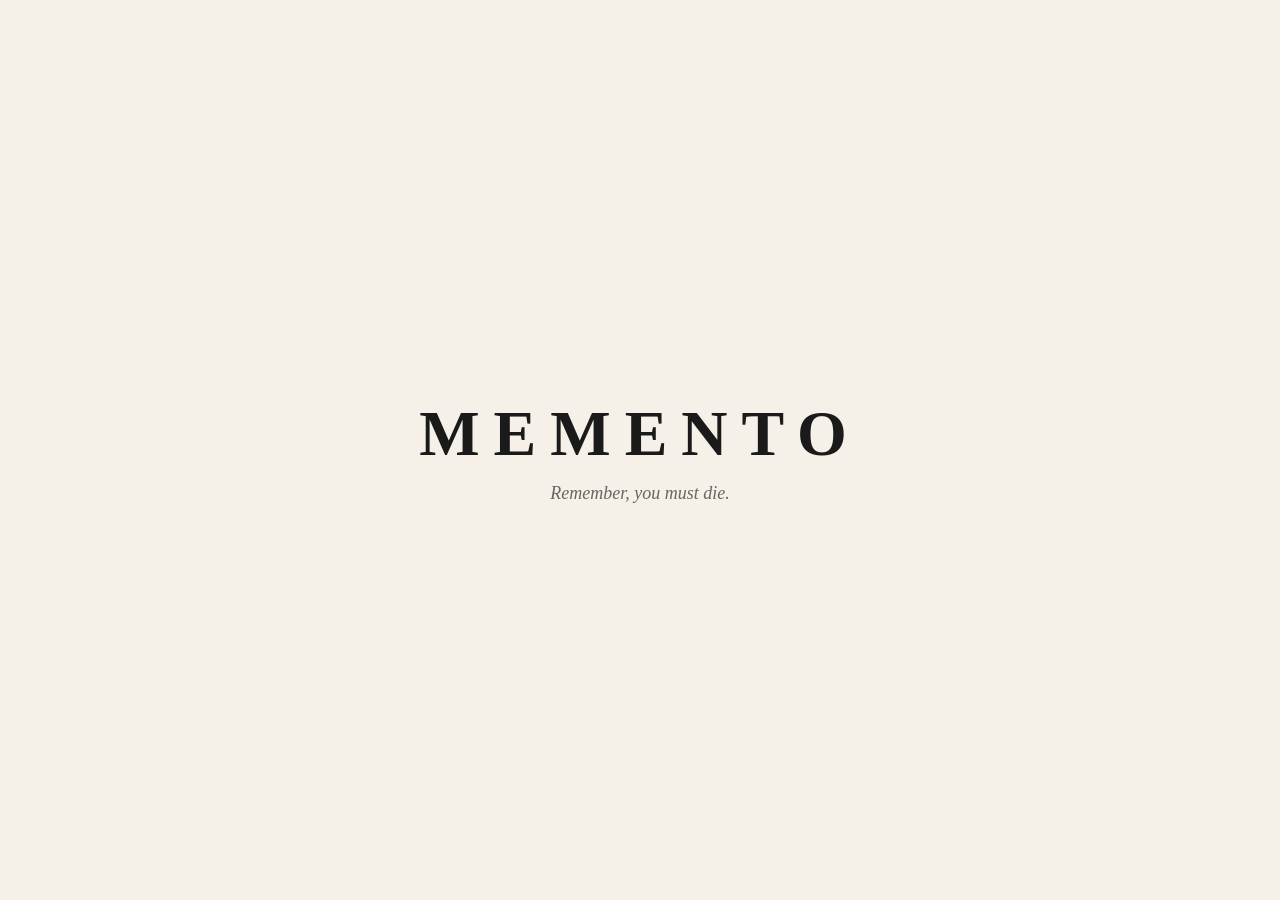
==== index.html @ be48894f "initial commit: memento time dashboard" ====
<!DOCTYPE html>
<html lang="en">
<head>
  <meta charset="UTF-8">
  <meta name="viewport" content="width=device-width, initial-scale=1.0">
  <title>MEMENTO</title>
  <link rel="stylesheet" href="style.css">
</head>
<body>

  <!-- Page 1: Title -->
  <div class="landing-page" id="page1">
    <div class="page1-content">
      <h1 class="page1-title">MEMENTO</h1>
      <p class="page1-subtitle">Remember, you must die.</p>
    </div>
  </div>

  <!-- Page 2: Birth Input -->
  <div class="landing-page hidden" id="page2">
    <div class="page2-content">
      <p class="page2-label">DATE OF BIRTH</p>
      <input type="text" id="birthInput" class="page2-input" placeholder="DD/MM/YYYY" maxlength="10" autocomplete="off">
      <button class="page2-btn" id="enterBtn">Enter</button>
    </div>
  </div>

  <!-- Dashboard -->
  <div class="dashboard hidden" id="dashboard">
    <header class="header">
      <div class="header-left">
        <h1>MEMENTO</h1>
        <p class="subtitle">Remember, you must die.</p>
      </div>
      <div class="header-right">
        <span class="born-label">BORN</span>
        <span class="born-date" id="bornDisplay">--</span>
        <span class="status-dot"></span>
        <span class="status-text">LIVE</span>
      </div>
    </header>

    <section class="card">
      <div class="card-header">
        <span class="card-label">LIFE IN WEEKS</span>
        <div class="weeks-legend">
          <span class="legend-item"><span class="legend-dot lived"></span> Lived</span>
          <span class="legend-item"><span class="legend-dot remaining"></span> Remaining</span>
        </div>
      </div>
      <div class="weeks-grid" id="weeksGrid"></div>
      <p class="card-note" id="weeksNote">-- weeks lived of -- total</p>
      <p class="card-note weeks-expectancy">Based on avg. life expectancy of 78 years</p>
    </section>

    <section class="card death-card">
      <span class="card-label">ESTIMATED TIME REMAINING</span>
      <div class="death-countdown">
        <div class="countdown-unit">
          <span class="countdown-num" id="deathYears">--</span>
          <span class="countdown-label">years</span>
        </div>
        <div class="countdown-sep">:</div>
        <div class="countdown-unit">
          <span class="countdown-num" id="deathDays">--</span>
          <span class="countdown-label">days</span>
        </div>
        <div class="countdown-sep">:</div>
        <div class="countdown-unit">
          <span class="countdown-num" id="deathHours">--</span>
          <span class="countdown-label">hours</span>
        </div>
        <div class="countdown-sep">:</div>
        <div class="countdown-unit">
          <span class="countdown-num" id="deathMins">--</span>
          <span class="countdown-label">min</span>
        </div>
        <div class="countdown-sep">:</div>
        <div class="countdown-unit">
          <span class="countdown-num" id="deathSecs">--</span>
          <span class="countdown-label">sec</span>
        </div>
      </div>
      <div class="drain-bar">
        <div class="drain-fill" id="drainFill"></div>
      </div>
      <p class="card-note" id="drainText">Draining...</p>
    </section>

    <section class="card progress-card">
      <span class="card-label">LIFE PROGRESS</span>
      <div class="progress-row">
        <div class="progress-left">
          <div class="life-percent">
            <span class="big-number" id="lifePercent">--</span>
            <span class="percent-sign">%</span>
          </div>
          <p class="progress-sub">of your life has passed</p>
        </div>
        <div class="birth-stats">
          <div class="stat-row">
            <span class="stat-label">Days alive</span>
            <span class="stat-value" id="daysAlive">--</span>
          </div>
          <div class="stat-row">
            <span class="stat-label">Weeks alive</span>
            <span class="stat-value" id="weeksAlive">--</span>
          </div>
          <div class="stat-row">
            <span class="stat-label">Months alive</span>
            <span class="stat-value" id="monthsAlive">--</span>
          </div>
          <div class="stat-row">
            <span class="stat-label">Age</span>
            <span class="stat-value" id="ageText">--</span>
          </div>
        </div>
      </div>
      <div class="life-bar">
        <div class="life-bar-fill" id="lifeFill"></div>
        <span class="life-bar-label" id="lifeBarLabel">--%</span>
      </div>
    </section>

    <section class="card">
      <div class="card-header">
        <span class="card-label">2026 YEAR PROGRESS</span>
        <span class="year-percent" id="yearPercent">--% complete</span>
      </div>
      <div class="progress-bar">
        <div class="progress-fill" id="yearFill"></div>
      </div>
      <div class="progress-labels">
        <span>Jan 1</span>
        <span class="current-day" id="currentDay">Day -- of 365</span>
        <span>Dec 31</span>
      </div>
    </section>
  </div>

  <script src="app.js"></script>
</body>
</html>
---- style.css ----
* {
  margin: 0;
  padding: 0;
  box-sizing: border-box;
}

body {
  font-family: 'Times New Roman', Times, serif;
  background: #F5F0E8;
  color: #1a1a1a;
}

.hidden {
  display: none !important;
}

/* ========== LANDING PAGES ========== */
.landing-page {
  min-height: 100vh;
  display: flex;
  align-items: center;
  justify-content: center;
  cursor: pointer;
}

/* Page 1 - Title */
.page1-content {
  text-align: center;
}

.page1-title {
  font-size: 64px;
  font-weight: 900;
  letter-spacing: 14px;
  color: #1a1a1a;
  opacity: 0;
  transform: translateY(20px);
  animation: fadeUp 1.2s ease forwards;
}

.page1-subtitle {
  font-size: 18px;
  font-style: italic;
  color: #6b6560;
  margin-top: 12px;
  opacity: 0;
  transform: translateY(10px);
  animation: fadeUp 1s ease 0.8s forwards;
}

/* No click hint - auto transition */

/* Page 2 - Input */
.page2-content {
  text-align: center;
  opacity: 0;
  transform: translateY(15px);
  animation: fadeUp 0.8s ease 0.2s forwards;
}

.page2-label {
  font-size: 12px;
  font-weight: 700;
  color: #6b6560;
  letter-spacing: 3px;
  text-transform: uppercase;
  margin-bottom: 16px;
}

.page2-input {
  font-family: 'Times New Roman', Times, serif;
  font-size: 22px;
  text-align: center;
  padding: 16px 28px;
  border: 1px solid #D4CFC5;
  border-radius: 2px;
  background: #FFFDF8;
  color: #1a1a1a;
  outline: none;
  width: 260px;
  letter-spacing: 3px;
  display: block;
  margin: 0 auto;
}

.page2-input:focus {
  border-color: #1a1a1a;
}

.page2-input::placeholder {
  color: #C0BAB0;
  letter-spacing: 3px;
}

.page2-btn {
  font-family: 'Times New Roman', Times, serif;
  font-size: 13px;
  font-weight: 700;
  letter-spacing: 3px;
  text-transform: uppercase;
  padding: 14px 48px;
  background: #1a1a1a;
  color: #F5F0E8;
  border: none;
  border-radius: 2px;
  cursor: pointer;
  transition: opacity 0.2s;
  margin-top: 20px;
}

.page2-btn:hover {
  opacity: 0.8;
}

/* Page transition */
.fade-out {
  animation: fadeOut 0.6s ease forwards !important;
}

.fade-out * {
  animation: fadeOut 0.6s ease forwards !important;
}

/* Animations */
@keyframes fadeUp {
  to {
    opacity: 1;
    transform: translateY(0);
  }
}

@keyframes fadeIn {
  to {
    opacity: 1;
  }
}

@keyframes fadeOut {
  to {
    opacity: 0;
    transform: translateY(-10px);
  }
}

/* Dashboard fade in */
.dashboard-enter {
  animation: dashFadeIn 0.8s ease forwards;
}

@keyframes dashFadeIn {
  from {
    opacity: 0;
  }
  to {
    opacity: 1;
  }
}

/* ========== DASHBOARD ========== */
.dashboard {
  max-width: 100%;
  padding: 28px 32px;
  display: flex;
  flex-direction: column;
  gap: 24px;
}

/* Header */
.header {
  display: flex;
  justify-content: space-between;
  align-items: center;
  padding-bottom: 20px;
  border-bottom: 2px solid #1a1a1a;
}

.header h1 {
  font-size: 28px;
  font-weight: 900;
  color: #1a1a1a;
  letter-spacing: 6px;
}

.subtitle {
  font-size: 14px;
  font-style: italic;
  color: #6b6560;
  margin-top: 2px;
}

.header-right {
  display: flex;
  align-items: center;
  gap: 14px;
}

.born-label {
  font-size: 11px;
  font-weight: 700;
  color: #6b6560;
  letter-spacing: 2px;
}

.born-date {
  font-size: 15px;
  font-weight: 700;
  color: #1a1a1a;
  letter-spacing: 1px;
}

.status-dot {
  width: 8px;
  height: 8px;
  border-radius: 50%;
  background: #1a1a1a;
  animation: pulse 2s infinite;
}

@keyframes pulse {
  0%, 100% { opacity: 1; }
  50% { opacity: 0.3; }
}

.status-text {
  font-size: 11px;
  font-weight: 700;
  color: #1a1a1a;
  letter-spacing: 3px;
}

/* Cards */
.card {
  background: #FFFDF8;
  border: 1px solid #D4CFC5;
  border-radius: 2px;
  padding: 32px 36px;
  display: flex;
  flex-direction: column;
  gap: 18px;
  box-shadow: 2px 2px 0px #D4CFC5;
}

.card-label {
  font-size: 13px;
  font-weight: 700;
  color: #6b6560;
  letter-spacing: 2.5px;
}

.card-header {
  display: flex;
  justify-content: space-between;
  align-items: center;
}

.card-note {
  font-size: 14px;
  color: #9b9590;
  font-style: italic;
}

.weeks-expectancy {
  text-align: right;
  font-size: 11px;
}

/* ========== LIFE IN WEEKS ========== */
.weeks-legend {
  display: flex;
  gap: 16px;
}

.legend-item {
  display: flex;
  align-items: center;
  gap: 6px;
  font-size: 14px;
  color: #6b6560;
}

.legend-dot {
  width: 12px;
  height: 12px;
  border-radius: 2px;
}

.legend-dot.lived {
  background: #1a1a1a;
}

.legend-dot.remaining {
  background: #EBE6DC;
  border: 1px solid #D4CFC5;
}

.weeks-grid {
  display: flex;
  flex-wrap: wrap;
  gap: 3px;
  padding: 10px 0;
}

.week-dot {
  width: 8px;
  height: 8px;
  border-radius: 2px;
}

.week-dot.lived {
  background: #1a1a1a;
}

.week-dot.remaining {
  background: #DDD8CE;
}

/* ========== DEATH CLOCK ========== */
.death-card {
  align-items: center;
  text-align: center;
  padding: 40px 36px;
}

.death-countdown {
  display: flex;
  align-items: flex-start;
  gap: 14px;
  justify-content: center;
}

.countdown-unit {
  display: flex;
  flex-direction: column;
  align-items: center;
  gap: 8px;
}

.countdown-num {
  font-size: 56px;
  font-weight: 700;
  color: #1a1a1a;
  font-variant-numeric: tabular-nums;
  min-width: 80px;
}

.countdown-label {
  font-size: 12px;
  font-weight: 700;
  color: #6b6560;
  letter-spacing: 2px;
  text-transform: uppercase;
}

.countdown-sep {
  font-size: 48px;
  font-weight: 300;
  color: #B0AAA0;
  margin-top: 4px;
}

.drain-bar {
  width: 100%;
  height: 10px;
  background: #EBE6DC;
  border-radius: 2px;
  overflow: hidden;
  border: 1px solid #D4CFC5;
}

.drain-fill {
  height: 100%;
  background: #1a1a1a;
  border-radius: 1px;
  transition: width 1s linear;
}

/* ========== LIFE PROGRESS ========== */
.progress-card {
  padding: 32px 36px;
}

.progress-row {
  display: flex;
  justify-content: space-between;
  align-items: flex-start;
  gap: 32px;
}

.progress-left {
  display: flex;
  flex-direction: column;
  gap: 6px;
}

.life-percent {
  display: flex;
  align-items: baseline;
  gap: 2px;
}

.big-number {
  font-size: 64px;
  font-weight: 900;
  color: #1a1a1a;
  line-height: 1;
}

.percent-sign {
  font-size: 28px;
  font-weight: 500;
  color: #1a1a1a;
}

.progress-sub {
  font-size: 15px;
  color: #6b6560;
  font-style: italic;
}

.birth-stats {
  display: flex;
  flex-direction: column;
  gap: 8px;
  min-width: 240px;
}

.stat-row {
  display: flex;
  justify-content: space-between;
  align-items: center;
  padding: 5px 0;
  border-bottom: 1px solid #EBE6DC;
}

.stat-row:last-child {
  border-bottom: none;
}

.stat-label {
  font-size: 15px;
  color: #6b6560;
}

.stat-value {
  font-size: 16px;
  font-weight: 700;
  color: #1a1a1a;
}

.life-bar {
  width: 100%;
  height: 32px;
  background: #EBE6DC;
  border-radius: 2px;
  overflow: hidden;
  border: 1px solid #D4CFC5;
  position: relative;
}

.life-bar-fill {
  height: 100%;
  background: #1a1a1a;
  border-radius: 1px;
  transition: width 1s ease;
}

.life-bar-label {
  position: absolute;
  right: 12px;
  top: 50%;
  transform: translateY(-50%);
  font-size: 13px;
  font-weight: 700;
  color: #6b6560;
}

/* ========== YEAR PROGRESS ========== */
.year-percent {
  font-size: 16px;
  font-weight: 700;
  color: #1a1a1a;
}

.progress-bar {
  width: 100%;
  height: 22px;
  background: #EBE6DC;
  border-radius: 2px;
  overflow: hidden;
  border: 1px solid #D4CFC5;
}

.progress-fill {
  height: 100%;
  background: #1a1a1a;
  border-radius: 1px;
  transition: width 0.8s ease;
}

.progress-labels {
  display: flex;
  justify-content: space-between;
  font-size: 13px;
  color: #6b6560;
}

.current-day {
  font-weight: 600;
  color: #1a1a1a;
  font-size: 14px;
}

/* ========== MOBILE ========== */
@media (max-width: 600px) {
  .page1-title {
    font-size: 36px;
    letter-spacing: 8px;
  }

  .page1-subtitle {
    font-size: 15px;
  }

  .page2-label {
    font-size: 11px;
  }

  .dashboard {
    padding: 20px 16px;
  }

  .header {
    position: relative;
    flex-direction: column;
    align-items: flex-start;
    gap: 14px;
  }

  .header-right {
    width: 100%;
    justify-content: flex-start;
    gap: 10px;
    padding-top: 4px;
    border-top: 1px solid #EBE6DC;
  }

  .status-dot,
  .status-text {
    position: absolute;
    top: 0;
    right: 0;
  }

  .status-dot {
    right: 46px;
    top: 4px;
  }

  .status-text {
    right: 0;
    top: 0;
  }

  .card {
    padding: 24px 20px;
  }

  .progress-row {
    flex-direction: column;
  }

  .birth-stats {
    min-width: 100%;
  }

  .countdown-num {
    font-size: 24px;
    min-width: 36px;
  }

  .countdown-sep {
    font-size: 20px;
  }

  .countdown-label {
    font-size: 9px;
    letter-spacing: 1px;
  }

  .death-countdown {
    gap: 8px;
  }

  .big-number {
    font-size: 44px;
  }

  .death-card {
    padding: 28px 20px;
  }

  .week-dot {
    width: 5px;
    height: 5px;
  }

  .card-note {
    font-size: 11px;
  }

  .weeks-expectancy {
    font-size: 9px;
  }
}
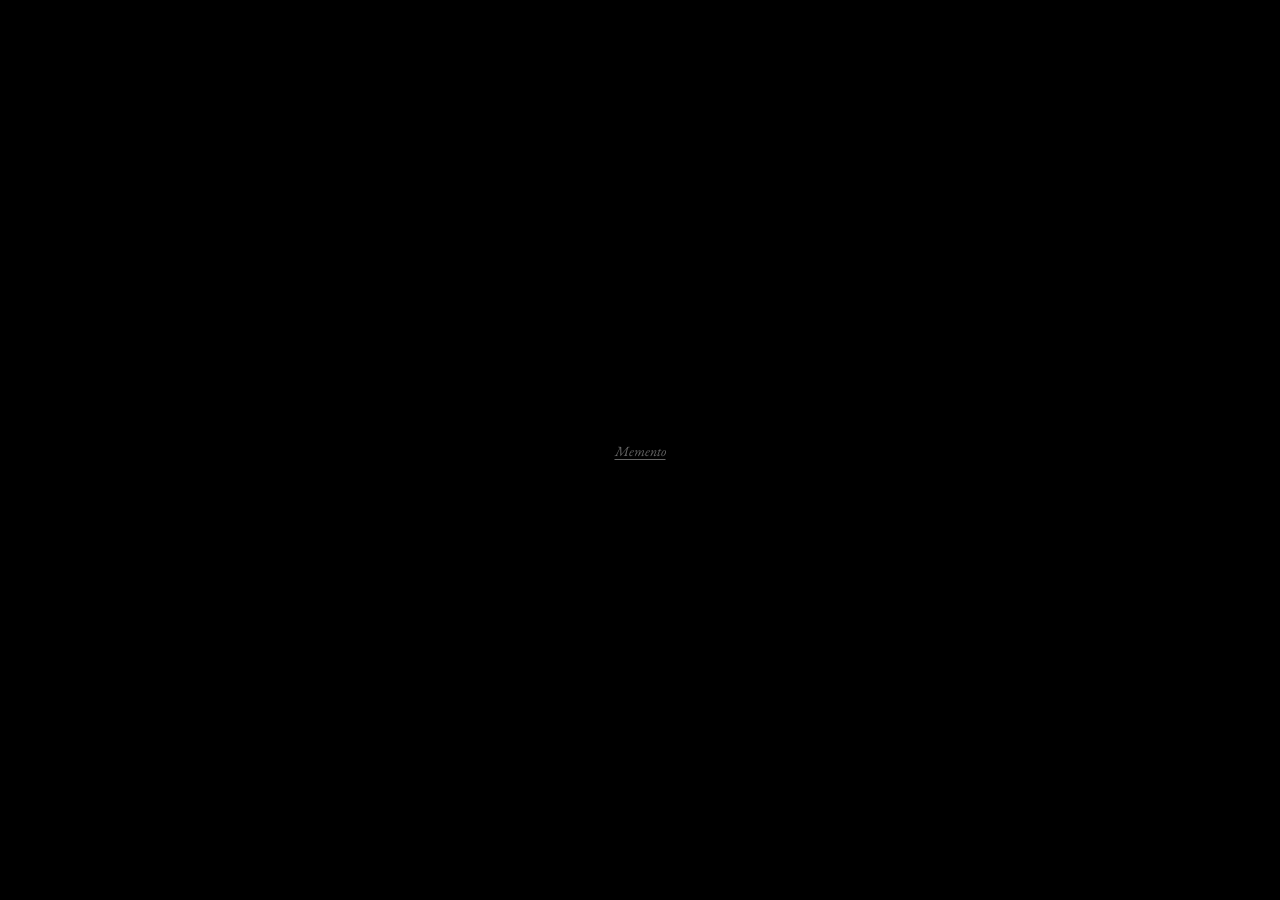
==== commit ce749e93: "replace root with black landing page" ====
--- a/index.html
+++ b/index.html
@@ -3,141 +3,40 @@
 <head>
   <meta charset="UTF-8">
   <meta name="viewport" content="width=device-width, initial-scale=1.0">
-  <title>MEMENTO</title>
-  <link rel="stylesheet" href="style.css">
+  <title>xcozy</title>
+  <link rel="stylesheet" href="https://fonts.googleapis.com/css2?family=EB+Garamond:ital,wght@0,400;1,400&display=swap">
+  <style>
+    * { margin: 0; padding: 0; box-sizing: border-box; }
+    body {
+      background: #000;
+      min-height: 100vh;
+      display: flex;
+      align-items: center;
+      justify-content: center;
+      font-family: 'ET Book', 'EB Garamond', serif;
+    }
+    ul {
+      list-style: none;
+    }
+    li {
+      margin: 8px 0;
+    }
+    a {
+      color: #666;
+      font-size: 14px;
+      font-style: italic;
+      text-decoration: underline;
+      text-underline-offset: 3px;
+      transition: color 0.2s;
+    }
+    a:hover {
+      color: #999;
+    }
+  </style>
 </head>
 <body>
-
-  <!-- Page 1: Title -->
-  <div class="landing-page" id="page1">
-    <div class="page1-content">
-      <h1 class="page1-title">MEMENTO</h1>
-      <p class="page1-subtitle">Remember, you must die.</p>
-    </div>
-  </div>
-
-  <!-- Page 2: Birth Input -->
-  <div class="landing-page hidden" id="page2">
-    <div class="page2-content">
-      <p class="page2-label">DATE OF BIRTH</p>
-      <input type="text" id="birthInput" class="page2-input" placeholder="DD/MM/YYYY" maxlength="10" autocomplete="off">
-      <button class="page2-btn" id="enterBtn">Enter</button>
-    </div>
-  </div>
-
-  <!-- Dashboard -->
-  <div class="dashboard hidden" id="dashboard">
-    <header class="header">
-      <div class="header-left">
-        <h1>MEMENTO</h1>
-        <p class="subtitle">Remember, you must die.</p>
-      </div>
-      <div class="header-right">
-        <span class="born-label">BORN</span>
-        <span class="born-date" id="bornDisplay">--</span>
-        <span class="status-dot"></span>
-        <span class="status-text">LIVE</span>
-      </div>
-    </header>
-
-    <section class="card">
-      <div class="card-header">
-        <span class="card-label">LIFE IN WEEKS</span>
-        <div class="weeks-legend">
-          <span class="legend-item"><span class="legend-dot lived"></span> Lived</span>
-          <span class="legend-item"><span class="legend-dot remaining"></span> Remaining</span>
-        </div>
-      </div>
-      <div class="weeks-grid" id="weeksGrid"></div>
-      <p class="card-note" id="weeksNote">-- weeks lived of -- total</p>
-      <p class="card-note weeks-expectancy">Based on avg. life expectancy of 78 years</p>
-    </section>
-
-    <section class="card death-card">
-      <span class="card-label">ESTIMATED TIME REMAINING</span>
-      <div class="death-countdown">
-        <div class="countdown-unit">
-          <span class="countdown-num" id="deathYears">--</span>
-          <span class="countdown-label">years</span>
-        </div>
-        <div class="countdown-sep">:</div>
-        <div class="countdown-unit">
-          <span class="countdown-num" id="deathDays">--</span>
-          <span class="countdown-label">days</span>
-        </div>
-        <div class="countdown-sep">:</div>
-        <div class="countdown-unit">
-          <span class="countdown-num" id="deathHours">--</span>
-          <span class="countdown-label">hours</span>
-        </div>
-        <div class="countdown-sep">:</div>
-        <div class="countdown-unit">
-          <span class="countdown-num" id="deathMins">--</span>
-          <span class="countdown-label">min</span>
-        </div>
-        <div class="countdown-sep">:</div>
-        <div class="countdown-unit">
-          <span class="countdown-num" id="deathSecs">--</span>
-          <span class="countdown-label">sec</span>
-        </div>
-      </div>
-      <div class="drain-bar">
-        <div class="drain-fill" id="drainFill"></div>
-      </div>
-      <p class="card-note" id="drainText">Draining...</p>
-    </section>
-
-    <section class="card progress-card">
-      <span class="card-label">LIFE PROGRESS</span>
-      <div class="progress-row">
-        <div class="progress-left">
-          <div class="life-percent">
-            <span class="big-number" id="lifePercent">--</span>
-            <span class="percent-sign">%</span>
-          </div>
-          <p class="progress-sub">of your life has passed</p>
-        </div>
-        <div class="birth-stats">
-          <div class="stat-row">
-            <span class="stat-label">Days alive</span>
-            <span class="stat-value" id="daysAlive">--</span>
-          </div>
-          <div class="stat-row">
-            <span class="stat-label">Weeks alive</span>
-            <span class="stat-value" id="weeksAlive">--</span>
-          </div>
-          <div class="stat-row">
-            <span class="stat-label">Months alive</span>
-            <span class="stat-value" id="monthsAlive">--</span>
-          </div>
-          <div class="stat-row">
-            <span class="stat-label">Age</span>
-            <span class="stat-value" id="ageText">--</span>
-          </div>
-        </div>
-      </div>
-      <div class="life-bar">
-        <div class="life-bar-fill" id="lifeFill"></div>
-        <span class="life-bar-label" id="lifeBarLabel">--%</span>
-      </div>
-    </section>
-
-    <section class="card">
-      <div class="card-header">
-        <span class="card-label">2026 YEAR PROGRESS</span>
-        <span class="year-percent" id="yearPercent">--% complete</span>
-      </div>
-      <div class="progress-bar">
-        <div class="progress-fill" id="yearFill"></div>
-      </div>
-      <div class="progress-labels">
-        <span>Jan 1</span>
-        <span class="current-day" id="currentDay">Day -- of 365</span>
-        <span>Dec 31</span>
-      </div>
-    </section>
-  </div>
-
-  <script src="app.js"></script>
+  <ul>
+    <li><a href="/memento">Memento</a></li>
+  </ul>
 </body>
 </html>
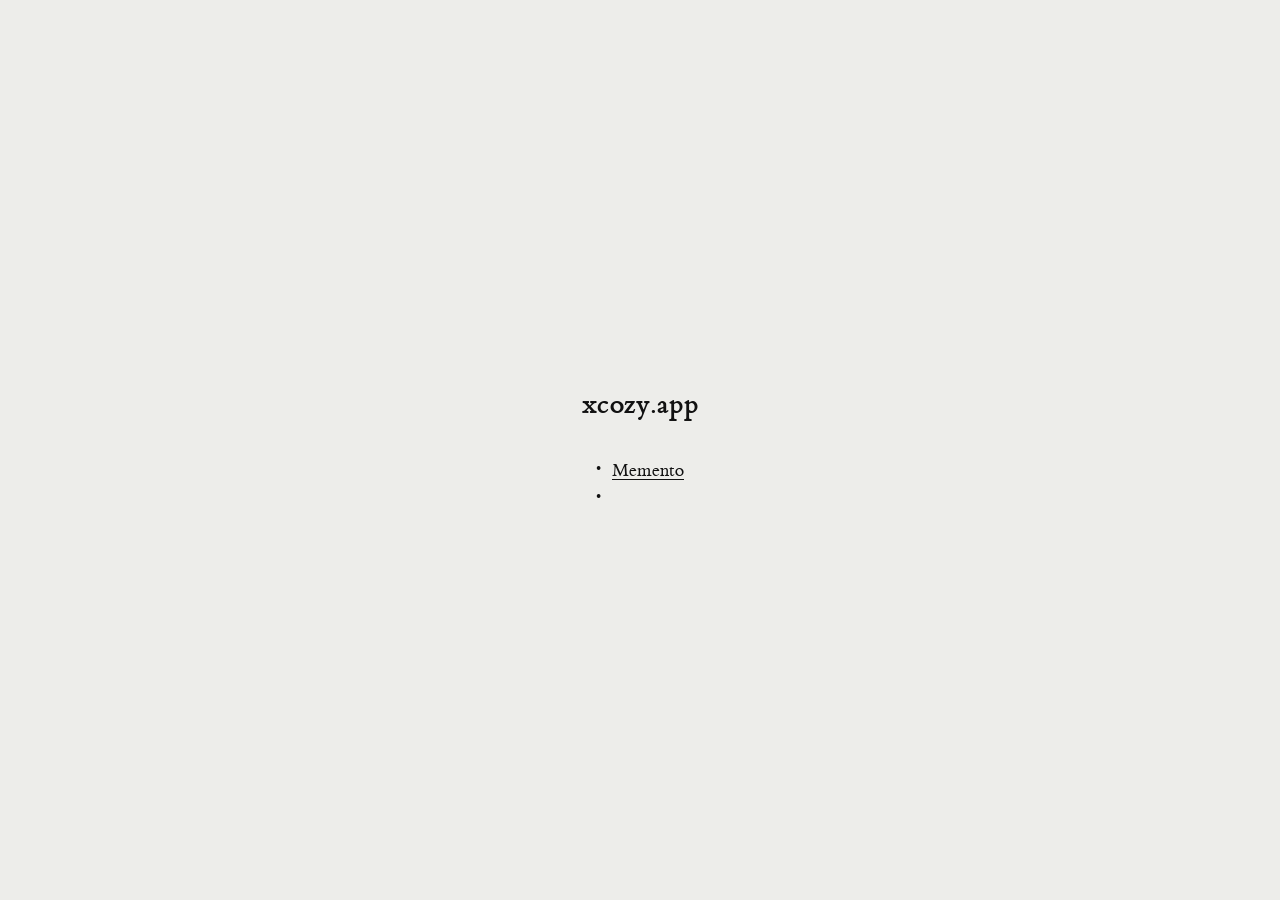
==== commit b87a1953: "add landing page with ET Book fonts" ====
--- a/index.html
+++ b/index.html
@@ -4,39 +4,95 @@
   <meta charset="UTF-8">
   <meta name="viewport" content="width=device-width, initial-scale=1.0">
   <title>xcozy</title>
-  <link rel="stylesheet" href="https://fonts.googleapis.com/css2?family=EB+Garamond:ital,wght@0,400;1,400&display=swap">
   <style>
+    @font-face {
+      font-family: 'ET Book';
+      src: url('/fonts/et-book-bold-line-figures.woff') format('woff');
+      font-weight: bold;
+      font-style: normal;
+    }
+    @font-face {
+      font-family: 'ET Book';
+      src: url('/fonts/et-book-roman-line-figures.woff') format('woff');
+      font-weight: normal;
+      font-style: normal;
+    }
+
     * { margin: 0; padding: 0; box-sizing: border-box; }
+
     body {
-      background: #000;
+      background: #ededea;
       min-height: 100vh;
       display: flex;
+      flex-direction: column;
       align-items: center;
       justify-content: center;
-      font-family: 'ET Book', 'EB Garamond', serif;
+      font-family: 'ET Book', serif;
+      color: #111;
     }
-    ul {
+
+    .title {
+      font-size: 28px;
+      font-weight: bold;
+      letter-spacing: 0.5px;
+      margin-bottom: 32px;
+    }
+
+    .links {
       list-style: none;
+      text-align: left;
     }
-    li {
-      margin: 8px 0;
+
+    .links li {
+      position: relative;
+      padding-left: 16px;
+      margin: 6px 0;
+      opacity: 0;
+      transform: translateY(8px);
+      animation: fadeIn 0.4s ease forwards;
     }
-    a {
-      color: #666;
+
+    .links li::before {
+      content: '\2022';
+      position: absolute;
+      left: 0;
+      color: #111;
       font-size: 14px;
-      font-style: italic;
+    }
+
+    .links a {
+      color: #111;
+      font-family: 'ET Book', serif;
+      font-weight: normal;
+      font-size: 18px;
       text-decoration: underline;
       text-underline-offset: 3px;
-      transition: color 0.2s;
+      text-decoration-thickness: 1px;
+      transition: opacity 0.2s;
     }
-    a:hover {
-      color: #999;
+
+    .links a:hover {
+      opacity: 0.5;
     }
+
+    @keyframes fadeIn {
+      to {
+        opacity: 1;
+        transform: translateY(0);
+      }
+    }
+
+    .links li:nth-child(1) { animation-delay: 0.3s; }
+    .links li:nth-child(2) { animation-delay: 0.45s; }
+    .links li:nth-child(3) { animation-delay: 0.6s; }
+    .links li:nth-child(4) { animation-delay: 0.75s; }
   </style>
 </head>
 <body>
-  <ul>
+  <h1 class="title">xcozy.app</h1>
+  <ul class="links">
     <li><a href="/memento">Memento</a></li>
+    <li>&nbsp;</li>
   </ul>
 </body>
 </html>
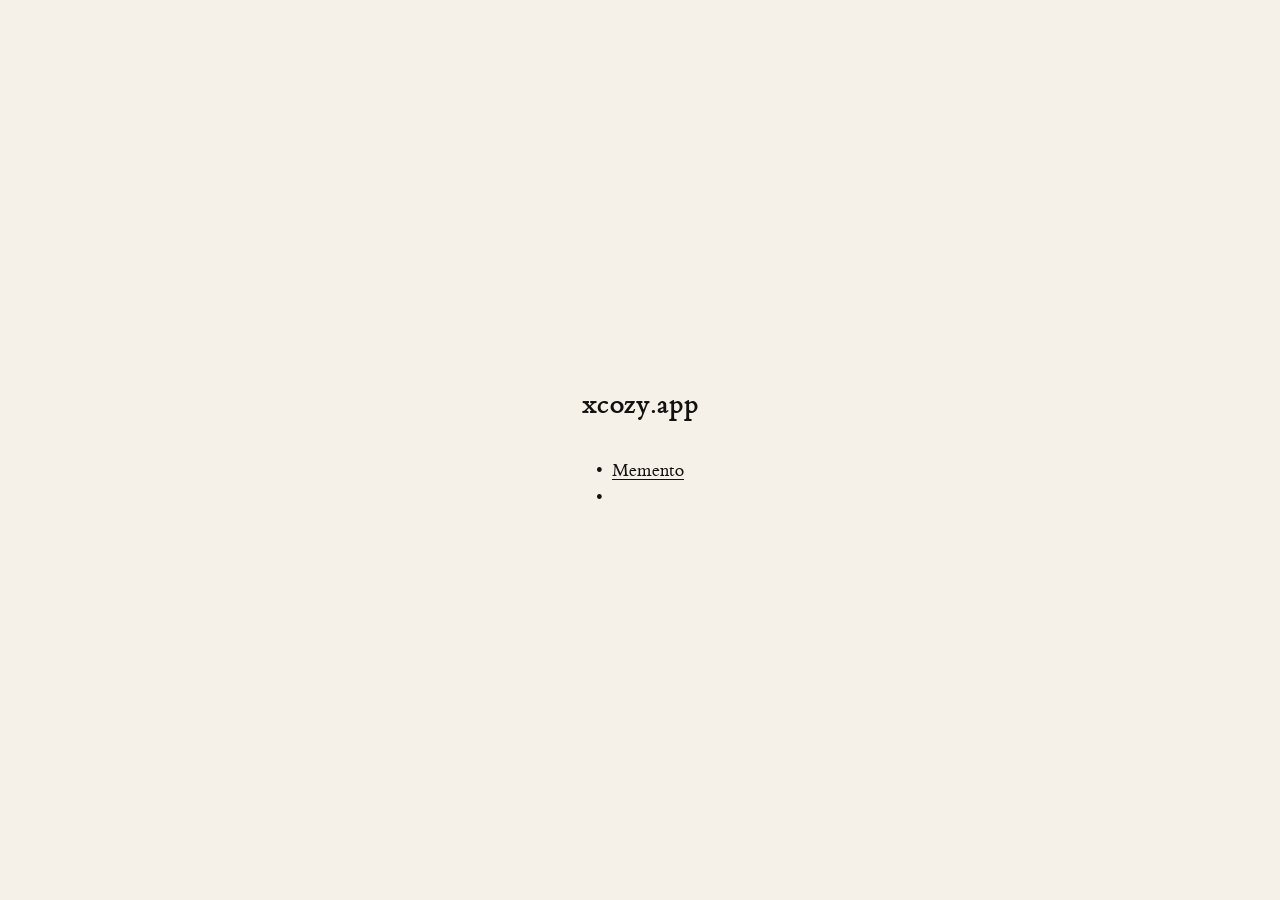
==== commit 27998590: "fix background color and bullet alignment" ====
--- a/index.html
+++ b/index.html
@@ -21,7 +21,7 @@
     * { margin: 0; padding: 0; box-sizing: border-box; }
 
     body {
-      background: #ededea;
+      background: #F5F0E8;
       min-height: 100vh;
       display: flex;
       flex-direction: column;
@@ -56,8 +56,11 @@
       content: '\2022';
       position: absolute;
       left: 0;
+      top: 50%;
+      transform: translateY(-50%);
       color: #111;
-      font-size: 14px;
+      font-size: 18px;
+      line-height: 1;
     }
 
     .links a {
